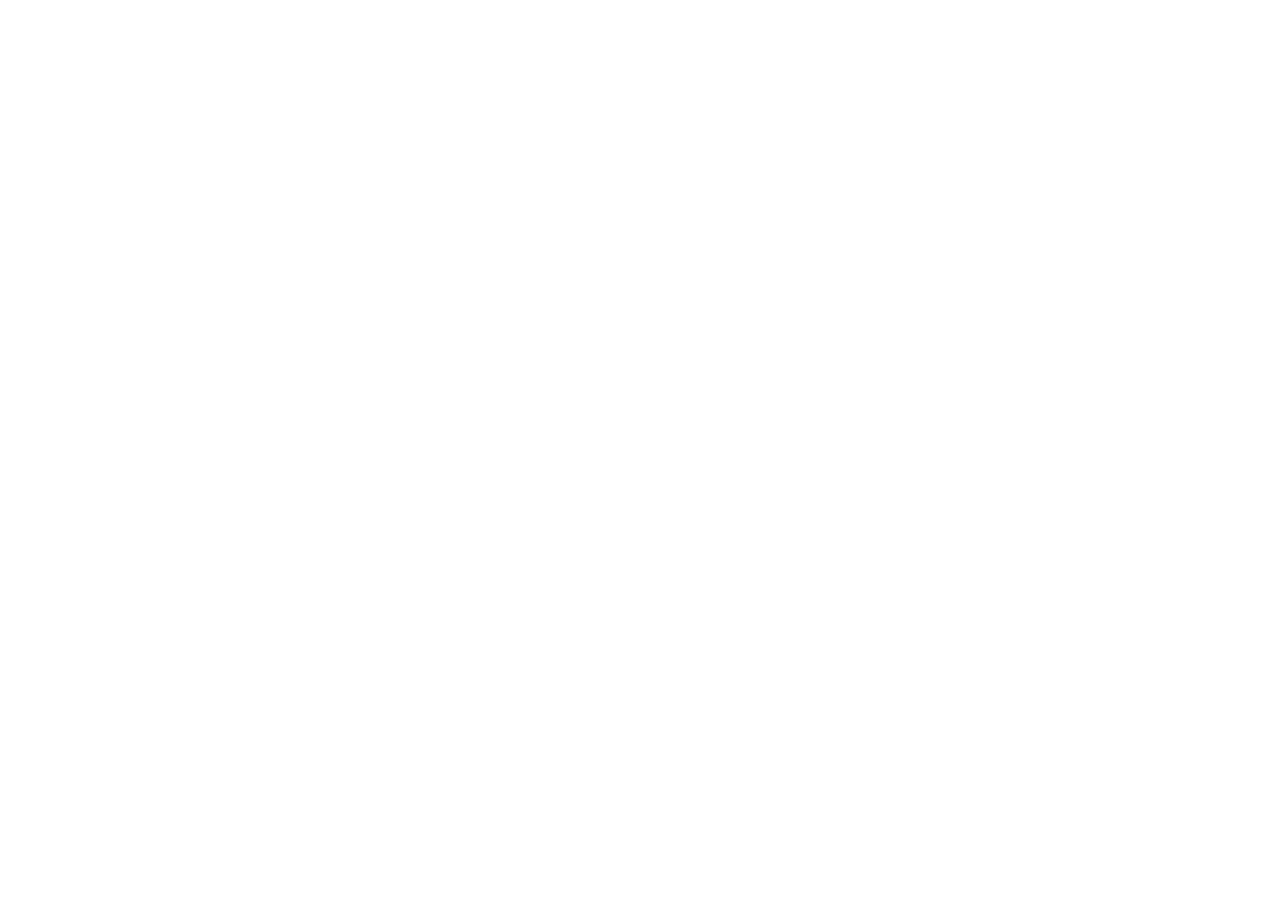
==== index.html @ 136944db "first commit" ====
<!DOCTYPE html>
<html lang="en">
<head>
    <meta charset="UTF-8">
    <meta http-equiv="X-UA-Compatible" content="IE=edge">
    <meta name="viewport" content="width=device-width, initial-scale=1.0">
    <title>Movie Watchlist</title>
</head>
<body>
    
</body>
</html>
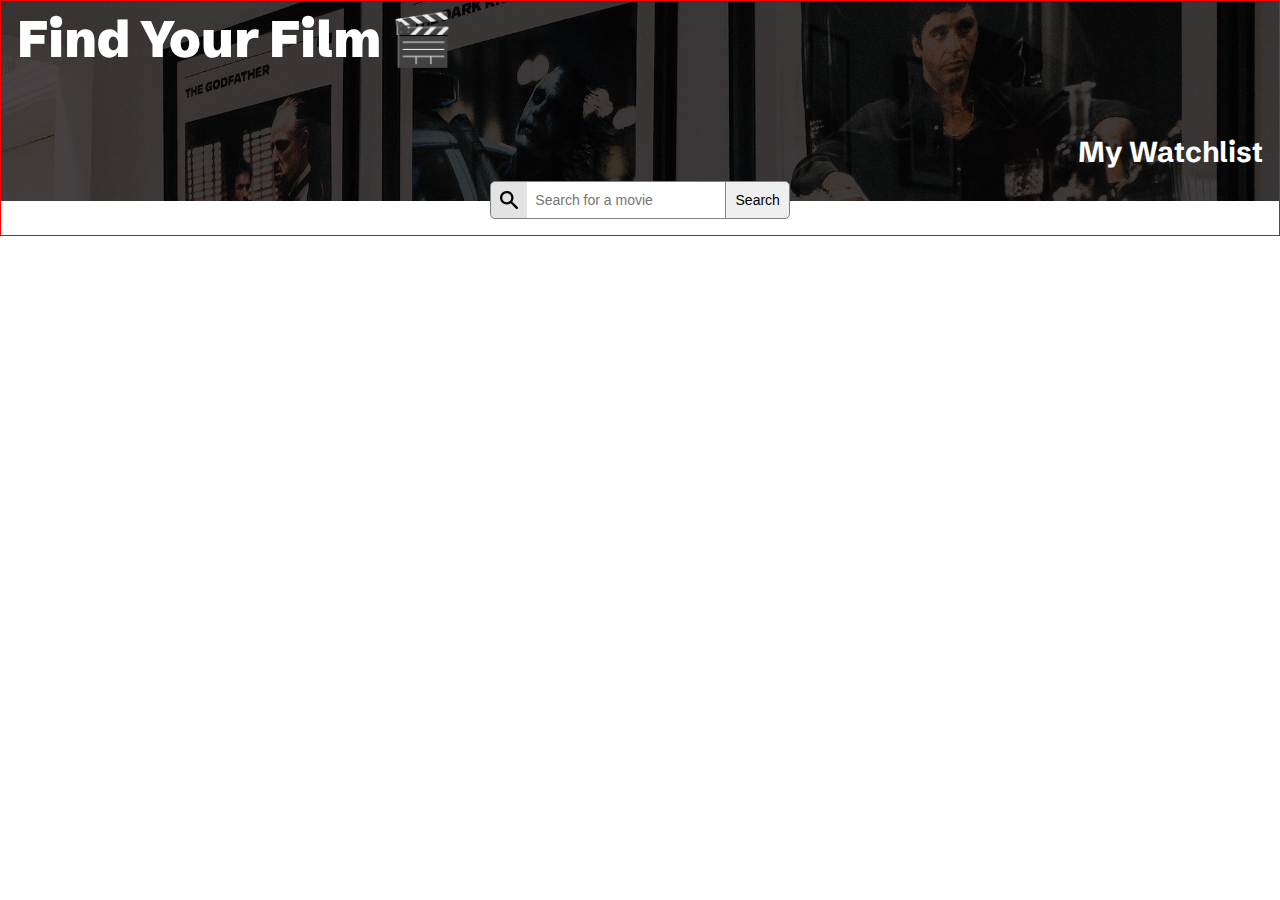
==== commit 90563c2b: "basic mobile layout" ====
--- a/index.html
+++ b/index.html
@@ -4,9 +4,40 @@
     <meta charset="UTF-8">
     <meta http-equiv="X-UA-Compatible" content="IE=edge">
     <meta name="viewport" content="width=device-width, initial-scale=1.0">
+    <link rel="preconnect" href="https://fonts.googleapis.com">
+    <link rel="preconnect" href="https://fonts.gstatic.com" crossorigin>
+    <link href="https://fonts.googleapis.com/css2?family=Inter&family=Schibsted+Grotesk:wght@400;900&display=swap" rel="stylesheet">
+    <link rel="stylesheet" href="css/main.css">
     <title>Movie Watchlist</title>
 </head>
 <body>
-    
+    <div class="wrapper">
+        <header>
+            <section>
+                <h1>Find Your Film 🎬</h1>
+            </section>
+            <section>
+                <h3>
+                    My Watchlist
+                </h3>
+            </section>
+        </header>
+        <section class="search-bar">
+            <form action="#">
+                <input type="text" placeholder="Search for a movie">
+                <button type="submit">Search</button>
+            </form>
+        </section>
+        <main class="results">
+            <div class="tmp-bkg"></div>
+        </main>
+    </div>
+
+
+
+
+
+
+    <script src="js/index.js"></script>
 </body>
 </html>--- a/css/main.css
+++ b/css/main.css
@@ -0,0 +1,80 @@
+* {
+    box-sizing: border-box;
+    margin: 0;
+    padding: 0;
+}
+
+body {
+    font-size: 16px;
+    font-family: 'Inter', sans-serif;
+}
+
+h1,
+h2,
+h3,
+h4 {
+    font-family: 'Schibsted Grotesk', sans-serif;
+}
+
+.wrapper {
+    border: 1px solid red;
+    padding: 1rem;
+    min-width: 350px;
+}
+
+header {
+    background-image: url(../images/bkg-cropped.jpg); /* Source: https://unsplash.com/photos/THJJRUhNlEc */
+    background-size: cover;
+    background-position: center;
+    background-repeat: no-repeat;
+    background-color: rgb(77, 71, 71);
+    background-blend-mode: multiply;
+    color: white;
+    margin: -1rem;
+    /* padding: .4rem .4rem 0; */
+}
+
+header h1 {
+    font-weight: 900;
+    font-size: 3.2rem;
+    margin: 0;
+    padding-left: 1rem;
+    padding-top: .4rem;
+}
+
+header h3 {
+    font-size: 1.8rem;
+    text-align: right;
+    margin-top: 4rem;
+    padding-right: 1rem;
+    padding-bottom: 2rem;
+}
+
+.search-bar {
+    display: flex;
+    justify-content: center;
+    margin-top: -20px;
+}
+
+.search-bar input,
+.search-bar button {
+    padding: .6rem;
+    border: 1px solid gray;
+    /* border-radius: 5px; */
+    font-size: .875rem;
+}
+
+.search-bar input {
+    margin-right: -6px;
+    border-radius: 5px 0 0 5px;
+    background-image: url(../images/search.svg);
+    background-size: contain;
+    background-repeat: no-repeat;
+    background-blend-mode: difference;
+    background-color: white;
+    padding-left: 2.8rem;
+}
+
+.search-bar button {
+    border-radius: 0 5px 5px 0px;
+}
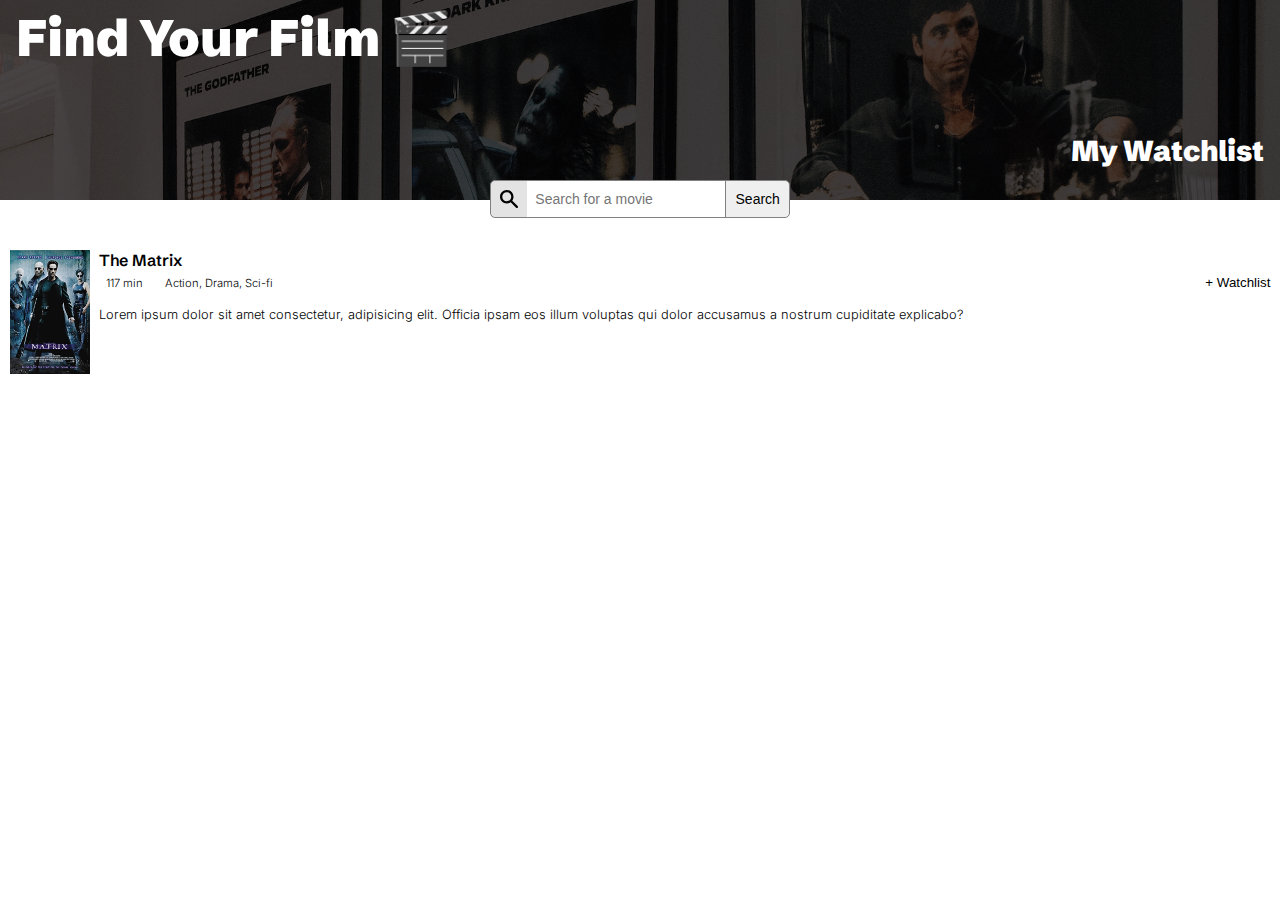
==== commit 16f8d220: "search results html" ====
--- a/index.html
+++ b/index.html
@@ -6,8 +6,7 @@
     <meta name="viewport" content="width=device-width, initial-scale=1.0">
     <link rel="preconnect" href="https://fonts.googleapis.com">
     <link rel="preconnect" href="https://fonts.gstatic.com" crossorigin>
-    <link href="https://fonts.googleapis.com/css2?family=Inter&family=Schibsted+Grotesk:wght@400;900&display=swap" rel="stylesheet">
-    <link rel="stylesheet" href="css/main.css">
+    <link href="https://fonts.googleapis.com/css2?family=Inter:wght@300&family=Schibsted+Grotesk:wght@600;900&display=swap" rel="stylesheet">    <link rel="stylesheet" href="css/main.css">
     <title>Movie Watchlist</title>
 </head>
 <body>
@@ -24,12 +23,30 @@
         </header>
         <section class="search-bar">
             <form action="#">
-                <input type="text" placeholder="Search for a movie">
+                <input type="text" placeholder="Search for a movie" required>
                 <button type="submit">Search</button>
             </form>
         </section>
         <main class="results">
             <div class="tmp-bkg"></div>
+            <section class="movie">
+                <div class="poster">
+                    <img src="images/TheMatrix-Poster.jpg" alt="movie-poster">
+                </div>
+                <div class="movie-info">
+                    <h1>The Matrix</h1>
+                    <div class="movie-details">
+                    <p>117 min</p>
+                    <p>Action, Drama, Sci-fi</p>
+                    <button>+ Watchlist</button>
+                    </div>
+                    <div class="plot">
+                        <p>
+                            Lorem ipsum dolor sit amet consectetur, adipisicing elit. Officia ipsam eos illum voluptas qui dolor accusamus a nostrum cupiditate explicabo?
+                        </p>
+                    </div>    
+                </div>
+            </section>
         </main>
     </div>
 
--- a/css/main.css
+++ b/css/main.css
@@ -7,6 +7,7 @@
 body {
     font-size: 16px;
     font-family: 'Inter', sans-serif;
+    font-weight: 300;
 }
 
 h1,
@@ -14,10 +15,10 @@
 h3,
 h4 {
     font-family: 'Schibsted Grotesk', sans-serif;
+    font-weight: 900;
 }
 
 .wrapper {
-    border: 1px solid red;
     padding: 1rem;
     min-width: 350px;
 }
@@ -78,3 +79,64 @@
 .search-bar button {
     border-radius: 0 5px 5px 0px;
 }
+
+/* Movie Container */
+
+.results {
+    margin: 0 -.4rem;
+}
+
+.movie {
+    margin-top: 2rem;
+    display: grid;
+    gap: .6rem;
+    grid-template-columns: min-content 1fr;
+    grid-template-rows: 1fr 1fr;
+}
+
+.poster {
+    grid-column: 1 / 2;
+    grid-row: 1 / 3;
+    background-color: gray;
+}
+
+.movie-details {
+    display: flex;
+    align-items: center;
+    gap: .6rem;
+}
+
+.movie-details p {
+    font-size: .7rem;
+    padding: .4rem;
+}
+
+.movie-details button {
+    margin-left: auto;
+    border: none;
+    background-color: transparent;
+}
+
+.movie-info {
+    grid-column: 2 / 3;
+    grid-row: 1 / 3;
+}
+
+.poster img {
+    max-width: 80px;
+    height: 100%;
+}
+
+.movie h1 {
+    font-size: 1rem;
+    font-weight: 600;
+}
+
+.plot {
+    margin-top: .6rem;
+}
+
+.plot p {
+    font-size: .8rem;
+    line-height: 1.4;
+}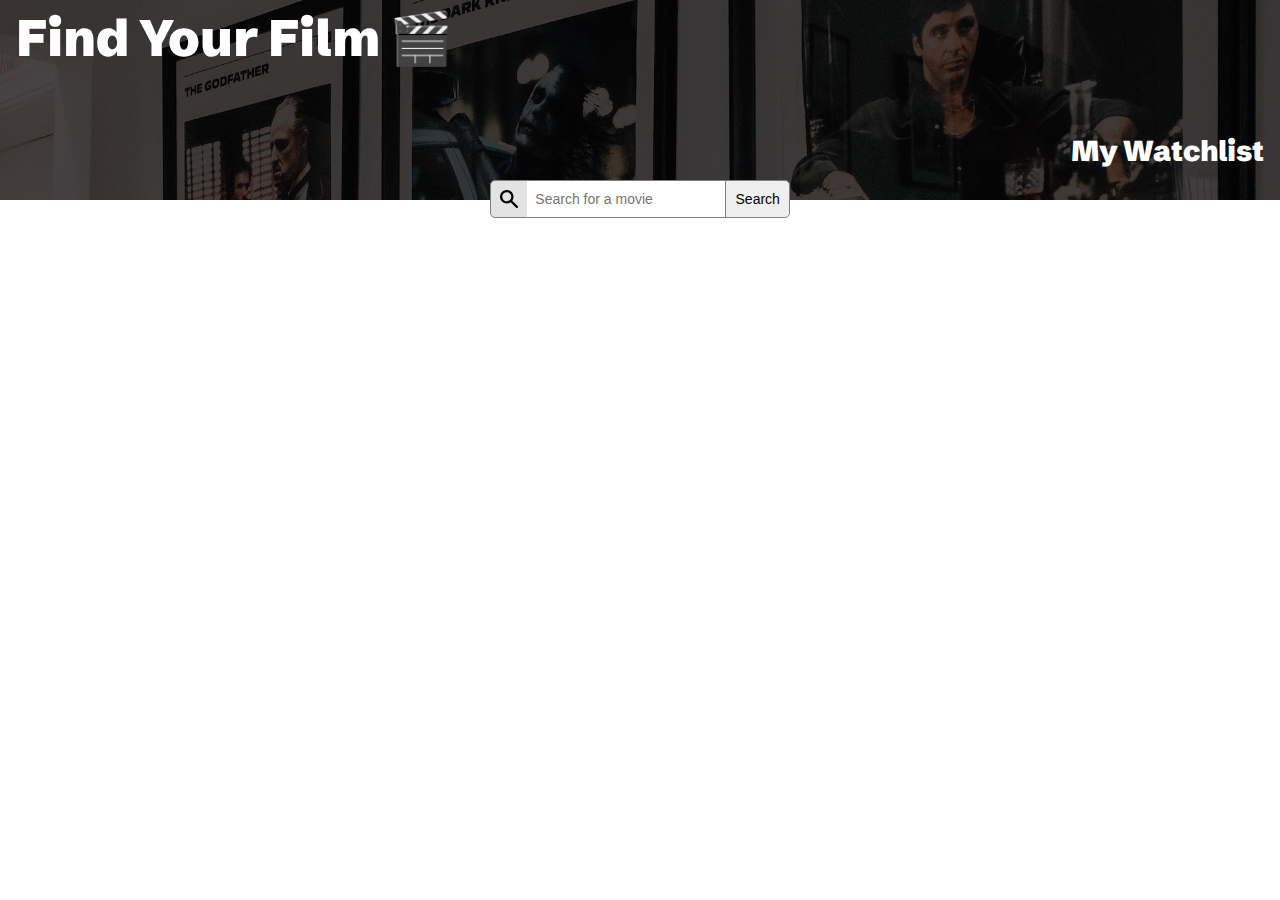
==== commit 9b5da5ad: "working and filtered search" ====
--- a/index.html
+++ b/index.html
@@ -29,24 +29,6 @@
         </section>
         <main class="results">
             <div class="tmp-bkg"></div>
-            <section class="movie">
-                <div class="poster">
-                    <img src="images/TheMatrix-Poster.jpg" alt="movie-poster">
-                </div>
-                <div class="movie-info">
-                    <h1>The Matrix</h1>
-                    <div class="movie-details">
-                    <p>117 min</p>
-                    <p>Action, Drama, Sci-fi</p>
-                    <button>+ Watchlist</button>
-                    </div>
-                    <div class="plot">
-                        <p>
-                            Lorem ipsum dolor sit amet consectetur, adipisicing elit. Officia ipsam eos illum voluptas qui dolor accusamus a nostrum cupiditate explicabo?
-                        </p>
-                    </div>    
-                </div>
-            </section>
         </main>
     </div>
 
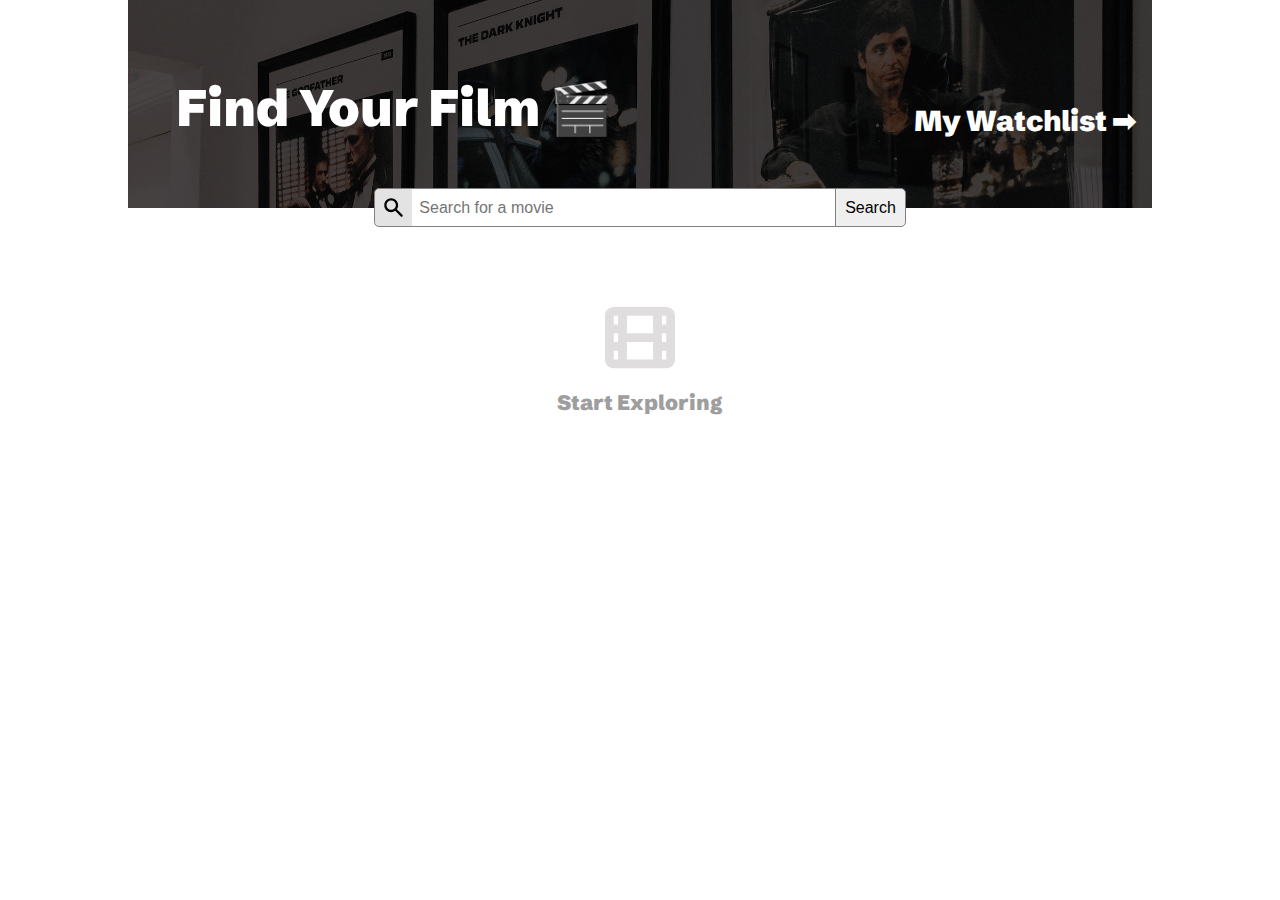
==== commit 130c8d5a: "final layout and info adjustments" ====
--- a/index.html
+++ b/index.html
@@ -12,24 +12,30 @@
 <body>
     <div class="wrapper">
         <header>
-            <section>
-                <h1>Find Your Film 🎬</h1>
+            <section class="left-heading">
+                <h1><a href="index.html">Find Your Film 🎬</a></h1>
             </section>
-            <section>
+            <section class="right-heading">
                 <h3>
-                    My Watchlist
+                    <a href="watchlist.html">My Watchlist ➡</a>
                 </h3>
             </section>
         </header>
         <section class="search-bar">
-            <form action="#">
+            <form>
                 <input type="text" placeholder="Search for a movie" required>
                 <button type="submit">Search</button>
             </form>
         </section>
         <main class="results">
-            <div class="tmp-bkg"></div>
+            <div class="tmp-bkg">
+                <img src="images/film-strip.svg" alt="filmstrip icon">
+                <h3>Start Exploring</h3>
+            </div>
         </main>
+        <footer>
+            <button id="more-results" class="hidden">Load More Results</button>
+        </footer>
     </div>
 
 
--- a/css/main.css
+++ b/css/main.css
@@ -86,18 +86,26 @@
     margin: 0 -.4rem;
 }
 
+.movie-not-found {
+    margin-top: 2rem;
+    text-align: center;
+}
+
 .movie {
     margin-top: 2rem;
     display: grid;
     gap: .6rem;
     grid-template-columns: min-content 1fr;
     grid-template-rows: 1fr 1fr;
+    border-bottom: 1.5px solid hsl(220, 13%, 91%);
+    padding-bottom: 1.6rem;
 }
 
 .poster {
     grid-column: 1 / 2;
     grid-row: 1 / 3;
-    background-color: gray;
+    background-color: hsl(220, 13%, 91%);
+    max-height: 130px;
 }
 
 .movie-details {
@@ -125,11 +133,49 @@
 .poster img {
     max-width: 80px;
     height: 100%;
-}
-
-.movie h1 {
+    border-radius: 5px;
+}
+
+.movie h2 {
     font-size: 1rem;
     font-weight: 600;
+}
+
+.rating-score {
+    font-size: .6rem;
+}
+
+.watch-list-btn {
+    padding-left: 1.2rem;
+}
+
+.watch-list-btn:hover {
+    color: hsl(123, 48%, 36%);
+}
+
+.add-btn-light,
+.add-btn-dark,
+.remove-btn-light,
+.remove-btn-dark {
+    background-repeat: no-repeat;
+    background-position: left;
+    background-size: contain;
+}
+
+.add-btn-light {
+    background-image: url(../images/add-light-mode.svg);
+}
+
+.add-btn-dark {
+    background-image: url(../images/add-dark-mode.svg);
+}
+
+.remove-btn-light {
+    background-image: url(../images/remove-light-mode.svg);
+}
+
+.remove-btn-dark {
+    background-image: url(../images/remove-dark-mode.svg);
 }
 
 .plot {
@@ -139,4 +185,159 @@
 .plot p {
     font-size: .8rem;
     line-height: 1.4;
+}
+
+.expand-text {
+    display: -webkit-box;
+    -webkit-line-clamp: 3;
+    -webkit-box-orient: vertical;
+    overflow: hidden;
+}
+
+.read-more {
+    border: none;
+    background-color: transparent;
+}
+
+footer {
+    display: flex;
+    justify-content: center;
+    margin-top: 1.4rem;
+}
+
+#more-results {
+    padding: .6rem 1rem .6rem;
+}
+
+button {
+    cursor: pointer;
+}
+
+a {
+    text-decoration: none;
+    color: inherit;
+}
+a:hover,
+.read-more:hover {
+    text-decoration: underline dotted;
+}
+
+.hidden {
+    display: none;
+}
+
+.unshow {
+    visibility: hidden;
+    opacity: 0;
+    transition: opacity 250ms ease-in, visibility 0ms ease-in 250ms;
+}
+
+.show {
+    visibility: visible;
+    opacity: 1;
+    transition-delay: 10ms;
+}
+
+.rfwl {
+    display: flex;
+    margin-top: 2rem;
+    min-height: 420px;
+    justify-content: center;
+    align-items: center;
+    text-align: center;
+}
+
+.rfwl a {
+    text-decoration: underline dashed;
+}
+
+.rfwl a:hover {
+    color: green;
+}
+
+.watchlist-empty p {
+    margin-top: 1.8rem;
+}
+
+.tmp-bkg {
+    text-align: center;
+    margin-top: 4rem;
+}
+
+.tmp-bkg h3 {
+    color: hsl(0, 0%, 62%);
+    margin-top: 1rem;
+}
+
+
+@media (min-width: 768px) {
+    body {
+        font-size: 18px;
+    }
+
+    .wrapper {
+        max-width: 1024px;
+        margin: 0 auto;
+        display: grid;
+        grid-template-columns: 1fr 1fr;
+    }
+
+    header,
+    .search-bar,
+    footer {
+        grid-column: 1 / 3;
+    }
+
+    header {
+        display: grid;
+        grid-template-columns: 1fr 1fr;
+        height: 208px;
+    }
+
+    .left-heading,
+    .right-heading {
+        align-self: center;
+    }
+
+    .left-heading h1 {
+        padding-left: 3rem;
+    }
+
+    .results {
+        padding: 1rem 1.6rem;
+        grid-column: 1 / 3;
+        display: grid;
+        grid-template-columns: 1fr 1fr;
+        gap: 1rem;
+    }
+
+    .search-bar {
+        margin-top: -4px;
+    }
+
+    .search-bar input {
+        font-size: 1rem;
+        width: 462px;
+    }
+
+    .search-bar button,
+    button {
+        font-size: 1rem;
+    }
+
+    .rating-score {
+        font-size: .8rem;
+    }
+
+    .watch-list-btn {
+        padding-left: 1.6rem;
+        margin-right: 1.4rem;
+    }
+
+    .tmp-bkg {
+        place-self: center;
+        justify-content: center;
+        grid-column: 1 / 3;
+    }
+
 }